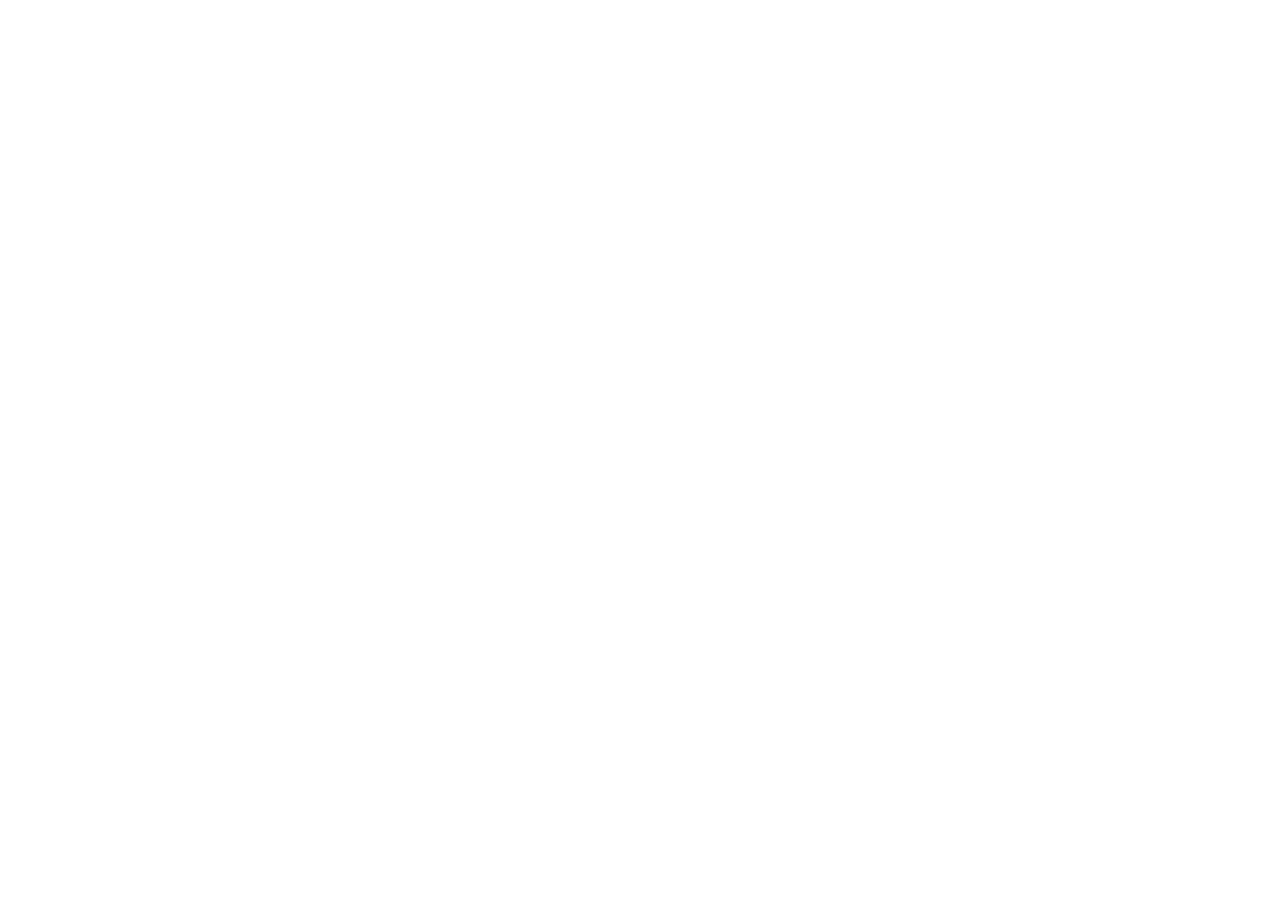
==== index.html @ 01c775c2 "projeto criado" ====
<!DOCTYPE html>
<html lang="pt-br">
<head>
    <meta charset="UTF-8">
    <meta name="viewport" content="width=device-width, initial-scale=1.0">
    <link rel="shortcut icon" href="favicon.ico" type="image/x-icon">
    <title>Projeto Social</title>
</head>
<body>
    
</body>
</html>
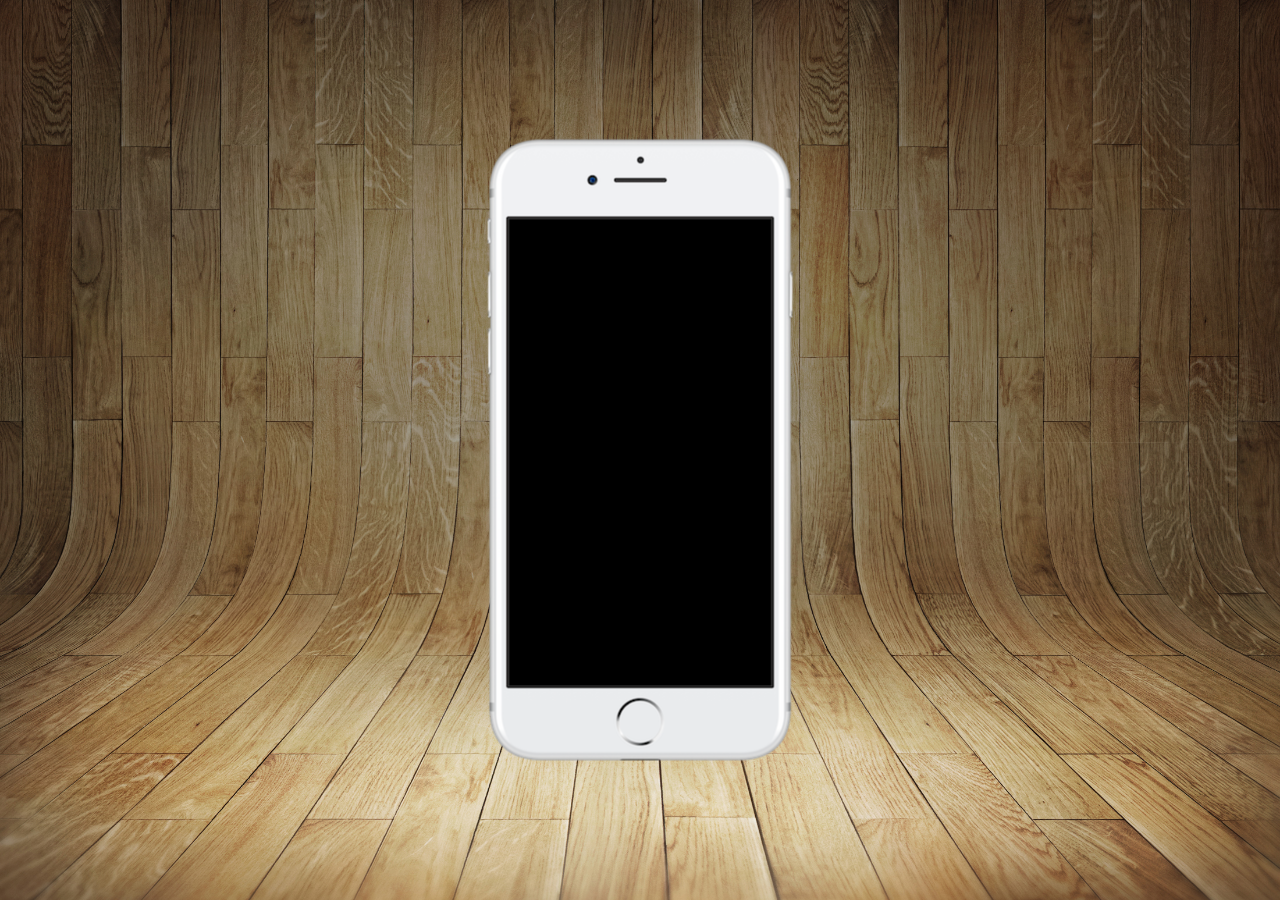
==== commit cf7b2d43: "atualizando" ====
--- a/index.html
+++ b/index.html
@@ -4,9 +4,16 @@
     <meta charset="UTF-8">
     <meta name="viewport" content="width=device-width, initial-scale=1.0">
     <link rel="shortcut icon" href="favicon.ico" type="image/x-icon">
+    <link rel="stylesheet" href="estilos/style.css">
     <title>Projeto Social</title>
+
 </head>
 <body>
-    
+    <main>
+        <section id="telefone">
+        </section>
+        <section id="rede sociais">
+        </section>
+    </main>
 </body>
 </html>--- a/estilos/style.css
+++ b/estilos/style.css
@@ -0,0 +1,33 @@
+@charset "UTF-8";
+
+* {
+    margin: 0px;
+    padding: 0px;
+    font-family: Arial, Helvetica, sans-serif;
+}
+
+html, body {
+    height: 100vh;
+    width: 100vw;
+    background-color: black;
+}
+body {
+    background: url(../imagens/fundo-madeira.jpg)no-repeat top center;
+    background-size: cover;
+    background-attachment: fixed;
+}
+main {
+    position: relative;
+    height: 100vh;
+}
+section#telefone {
+    position: absolute;
+    top: 50%;
+    left: 50%;
+
+    transform: translate(-50%, -50%);
+
+    height: 627px;
+    width: 311px;
+    background: url(../imagens/frame-iphone.png)no-repeat;
+}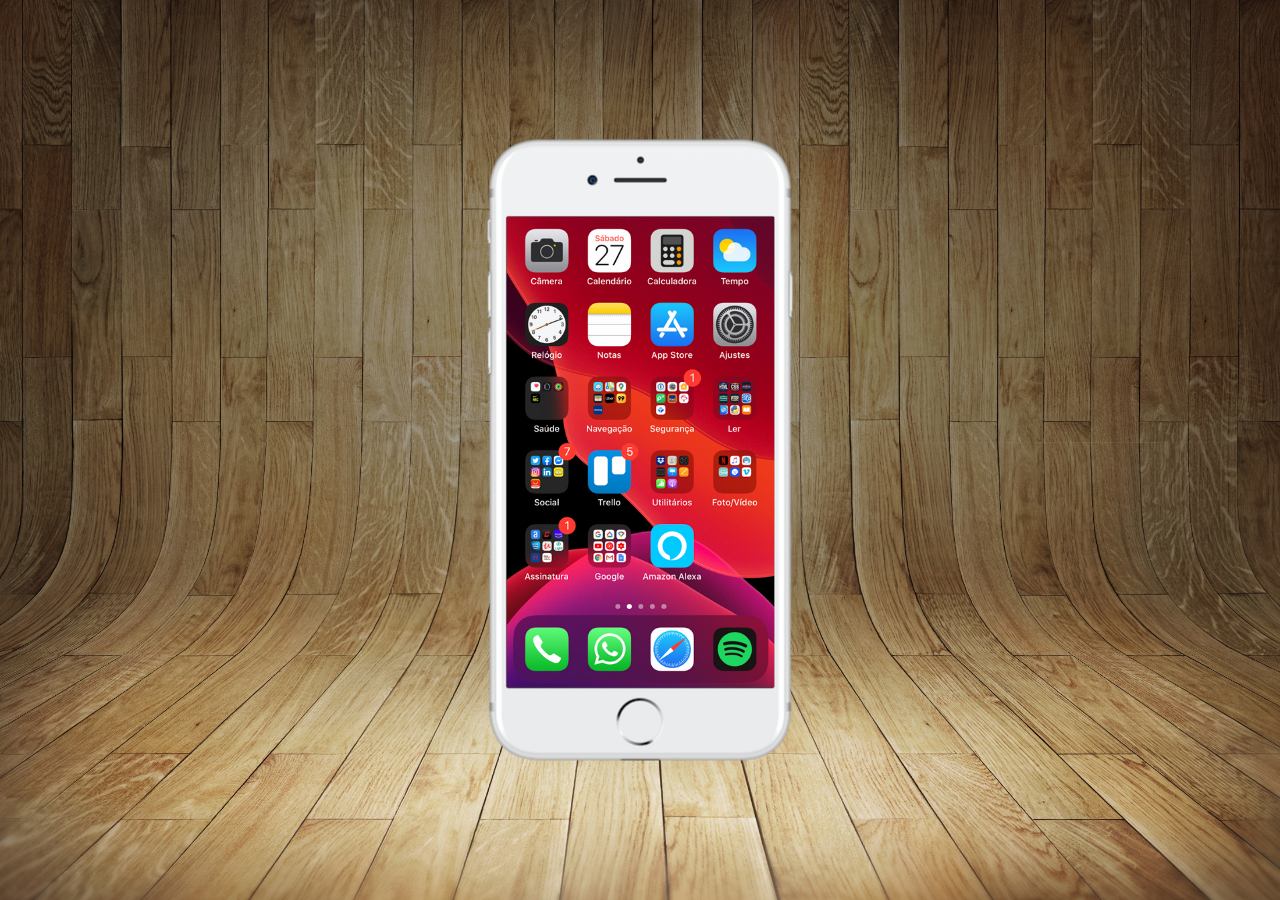
==== commit 3c080361: "tela home criada" ====
--- a/index.html
+++ b/index.html
@@ -11,6 +11,7 @@
 <body>
     <main>
         <section id="telefone">
+            <iframe src="home.html" name="tela" id="tela" frameborder="0"></iframe>
         </section>
         <section id="rede sociais">
         </section>
--- a/estilos/style.css
+++ b/estilos/style.css
@@ -30,4 +30,13 @@
     height: 627px;
     width: 311px;
     background: url(../imagens/frame-iphone.png)no-repeat;
+}
+iframe#tela {
+    position: relative ;
+    top: 80px;
+    left: 22px;
+
+    width: 268px;
+    height: 471px;
+    
 }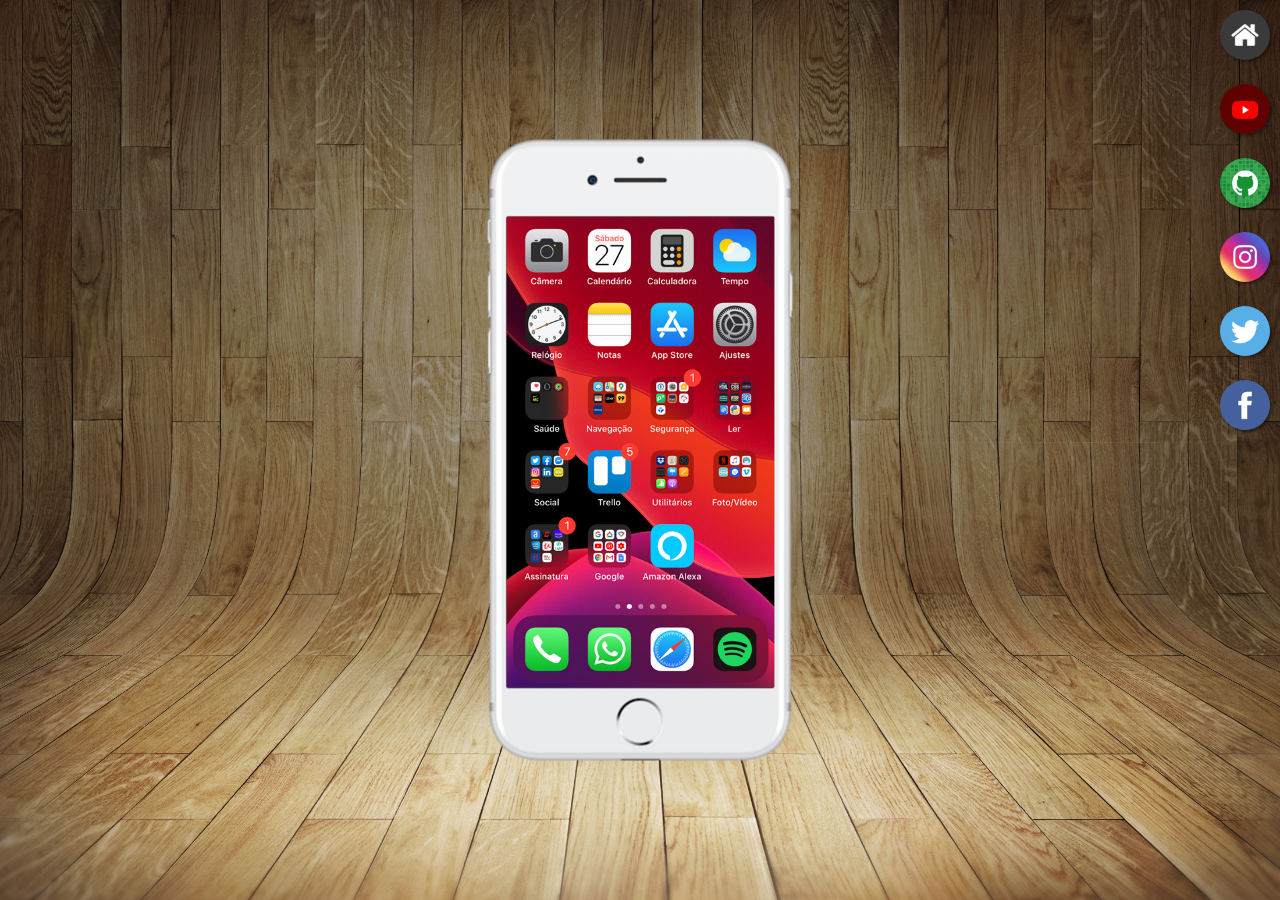
==== commit 92e1a082: "criei os botões" ====
--- a/index.html
+++ b/index.html
@@ -11,9 +11,17 @@
 <body>
     <main>
         <section id="telefone">
-            <iframe src="home.html" name="tela" id="tela" frameborder="0"></iframe>
+            <iframe src="home.html" name="tela" id="tela" frameborder="0">
+                Seu navegador não é compatível com isso.
+            </iframe>
         </section>
-        <section id="rede sociais">
+        <section id="redes-sociais">
+            <a href="#" target="tela"><img src="imagens/logo-home.jpg" alt=""></a><br>
+            <a href="#" target="tela"><img src="imagens/logo-youtube.jpg" alt=""></a><br>
+            <a href="#" target="tela"><img src="imagens/logo-github.jpg" alt=""></a><br>
+            <a href="#" target="tela"><img src="imagens/logo-instagram.jpg" alt=""></a><br>
+            <a href="#" target="tela"><img src="imagens/logo-twitter.jpg" alt=""></a><br>
+            <a href="#" target="tela"><img src="imagens/logo-facebook.jpg" alt=""></a><br>
         </section>
     </main>
 </body>
--- a/estilos/style.css
+++ b/estilos/style.css
@@ -39,4 +39,19 @@
     width: 268px;
     height: 471px;
     
+}
+section#redes-sociais {
+    text-align: right;
+}
+section#redes-sociais img{
+    width: 50px;
+    margin: 10px;
+    border-radius: 50%;
+    box-shadow: 2px 2px 3px rgba(0, 0, 0, 0.422);
+    box-sizing: border-box;
+}
+section#redes-sociais img:hover {
+    border: 2px solid rgba(255, 255, 255, 0.077);
+    transition: transform .3s;
+
 }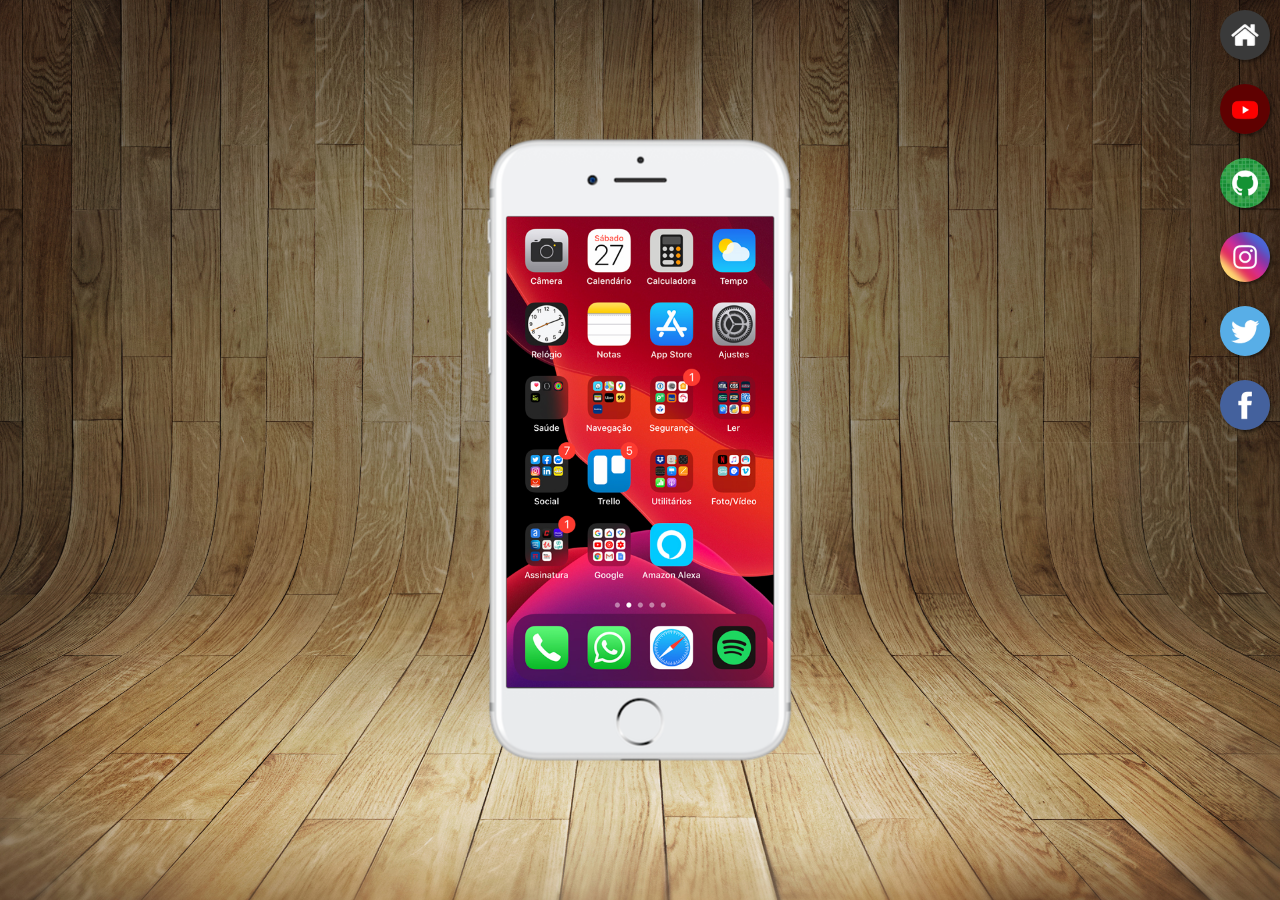
==== commit fc45c28f: "atualizando" ====
--- a/index.html
+++ b/index.html
@@ -16,8 +16,8 @@
             </iframe>
         </section>
         <section id="redes-sociais">
-            <a href="#" target="tela"><img src="imagens/logo-home.jpg" alt=""></a><br>
-            <a href="#" target="tela"><img src="imagens/logo-youtube.jpg" alt=""></a><br>
+            <a href="home.html" target="tela"><img src="imagens/logo-home.jpg" alt=""></a><br>
+            <a href="youtube.html" target="tela"><img src="imagens/logo-youtube.jpg" alt=""></a><br>
             <a href="#" target="tela"><img src="imagens/logo-github.jpg" alt=""></a><br>
             <a href="#" target="tela"><img src="imagens/logo-instagram.jpg" alt=""></a><br>
             <a href="#" target="tela"><img src="imagens/logo-twitter.jpg" alt=""></a><br>
--- a/estilos/style.css
+++ b/estilos/style.css
@@ -36,7 +36,7 @@
     top: 80px;
     left: 22px;
 
-    width: 268px;
+    width: 267px;
     height: 471px;
     
 }
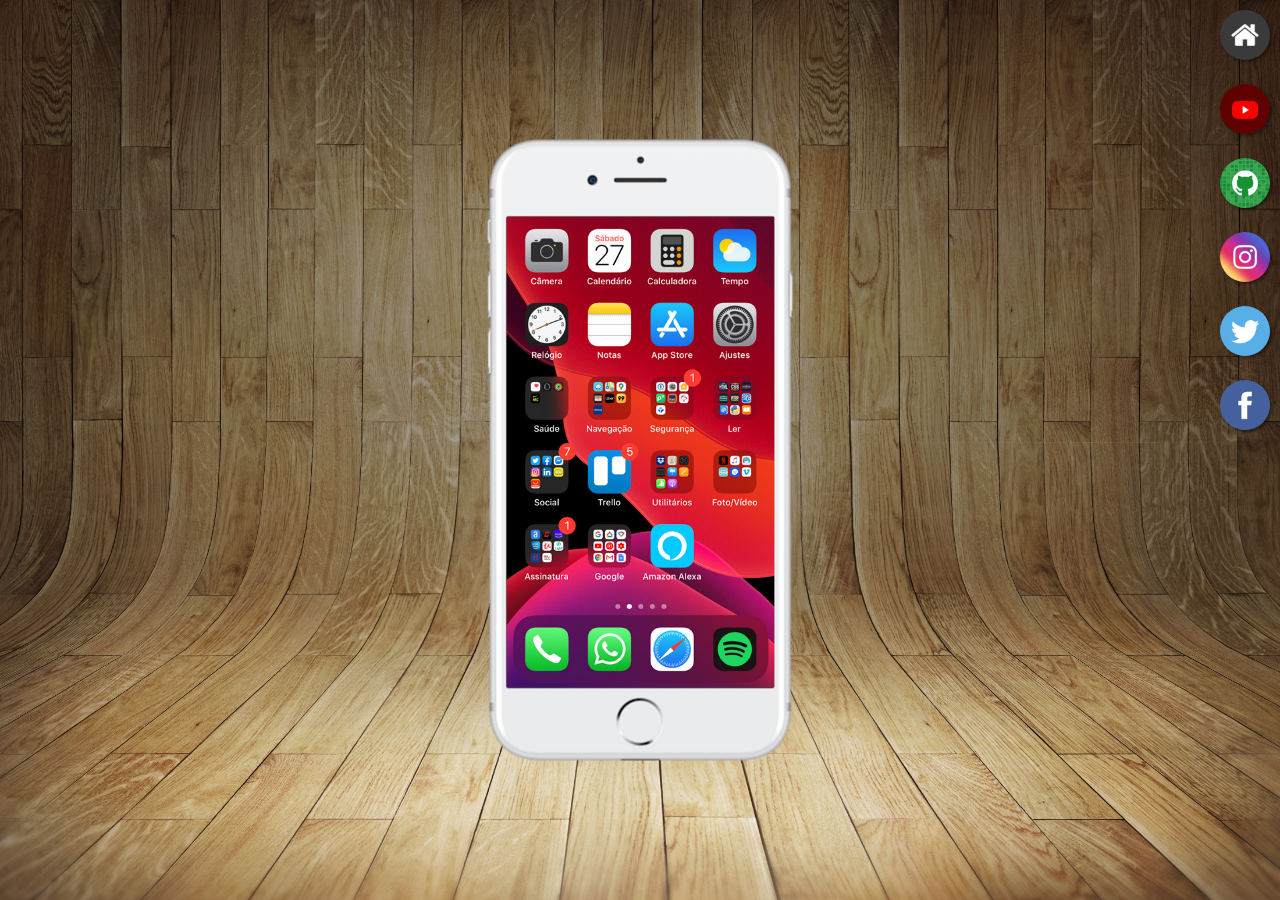
==== commit 011e2325: "ex terminado" ====
--- a/index.html
+++ b/index.html
@@ -18,10 +18,10 @@
         <section id="redes-sociais">
             <a href="home.html" target="tela"><img src="imagens/logo-home.jpg" alt=""></a><br>
             <a href="youtube.html" target="tela"><img src="imagens/logo-youtube.jpg" alt=""></a><br>
-            <a href="#" target="tela"><img src="imagens/logo-github.jpg" alt=""></a><br>
-            <a href="#" target="tela"><img src="imagens/logo-instagram.jpg" alt=""></a><br>
+            <a href="github.html" target="tela"><img src="imagens/logo-github.jpg" alt=""></a><br>
+            <a href="instagram.html" target="tela"><img src="imagens/logo-instagram.jpg" alt=""></a><br>
             <a href="#" target="tela"><img src="imagens/logo-twitter.jpg" alt=""></a><br>
-            <a href="#" target="tela"><img src="imagens/logo-facebook.jpg" alt=""></a><br>
+            <a href="facebook.html" target="tela"><img src="imagens/logo-facebook.jpg" alt=""></a><br>
         </section>
     </main>
 </body>
--- a/estilos/style.css
+++ b/estilos/style.css
@@ -36,7 +36,7 @@
     top: 80px;
     left: 22px;
 
-    width: 267px;
+    width: 268px;
     height: 471px;
     
 }
